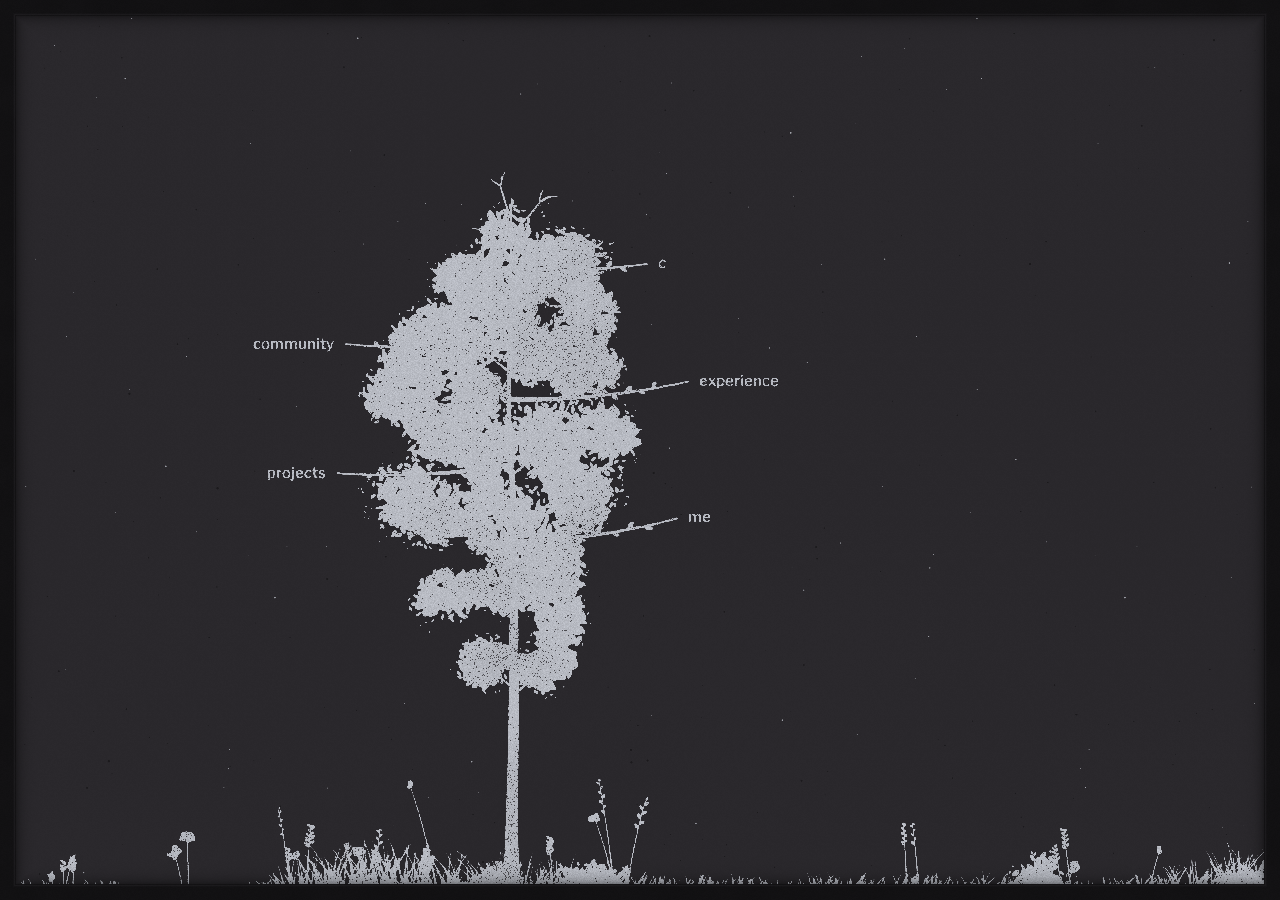
==== index.html @ 80364bac "Wire Aya Sadoq portfolio content Co-authored-by: Copilot <223556219+Copilot@users.noreply.github.com" ====
<!doctype html>
<html lang="en">
  <head>
    <meta charset="utf-8" />
    <meta name="viewport" content="width=device-width, initial-scale=1.0, viewport-fit=cover" />
    <title>Aya Sadoq</title>
    <meta name="description" content="Aya Sadoq, engineering student building AI and information systems, looking for a PFE internship." />
    <link rel="icon" href="/tree/icon/favicon.svg" type="image/svg+xml" />
    <link rel="icon" href="/tree/icon/favicon-32.png" sizes="32x32" type="image/png" />
    <link rel="apple-touch-icon" href="/tree/icon/apple-touch-icon.png" />
    <meta property="og:type" content="website" />
    <meta property="og:title" content="Aya Sadoq" />
    <meta property="og:description" content="Aya Sadoq, engineering student building AI and information systems, looking for a PFE internship." />
    <meta property="twitter:card" content="summary_large_image" />
    <meta property="twitter:title" content="Aya Sadoq" />
    <meta property="twitter:description" content="Aya Sadoq, engineering student building AI and information systems, looking for a PFE internship." />
    <link rel="preload" href="/tree/fonts/LibreFranklin-v20.woff2?v=0b5986a181" as="font" type="font/woff2" crossorigin />
    <link rel="stylesheet" href="/tree/css/style.css?v=22c93e4222" />
  </head>
  <body>
    <canvas id="sheet" aria-label="me, projects, experience, community, contact"></canvas>
    <script type="module" src="/tree/src/main.js?v=4e3da56a2e"></script>
  </body>
</html>
---- tree/css/style.css ----
@font-face {
  font-family: "Libre Franklin";
  /* recortada a latín y a los pesos 500-700 (tools/v20-font.py) */
  src: url(/tree/fonts/LibreFranklin-v20.woff2?v=0b5986a181) format("woff2");
  font-weight: 500 700;
  font-display: swap;
}
html,
body {
  margin: 0;
  height: 100%;
  overflow: hidden;
  background: #2a282c;
}
canvas {
  display: block;
  touch-action: none; /* la hoja se arrastra con el dedo cuando el texto es largo */
}
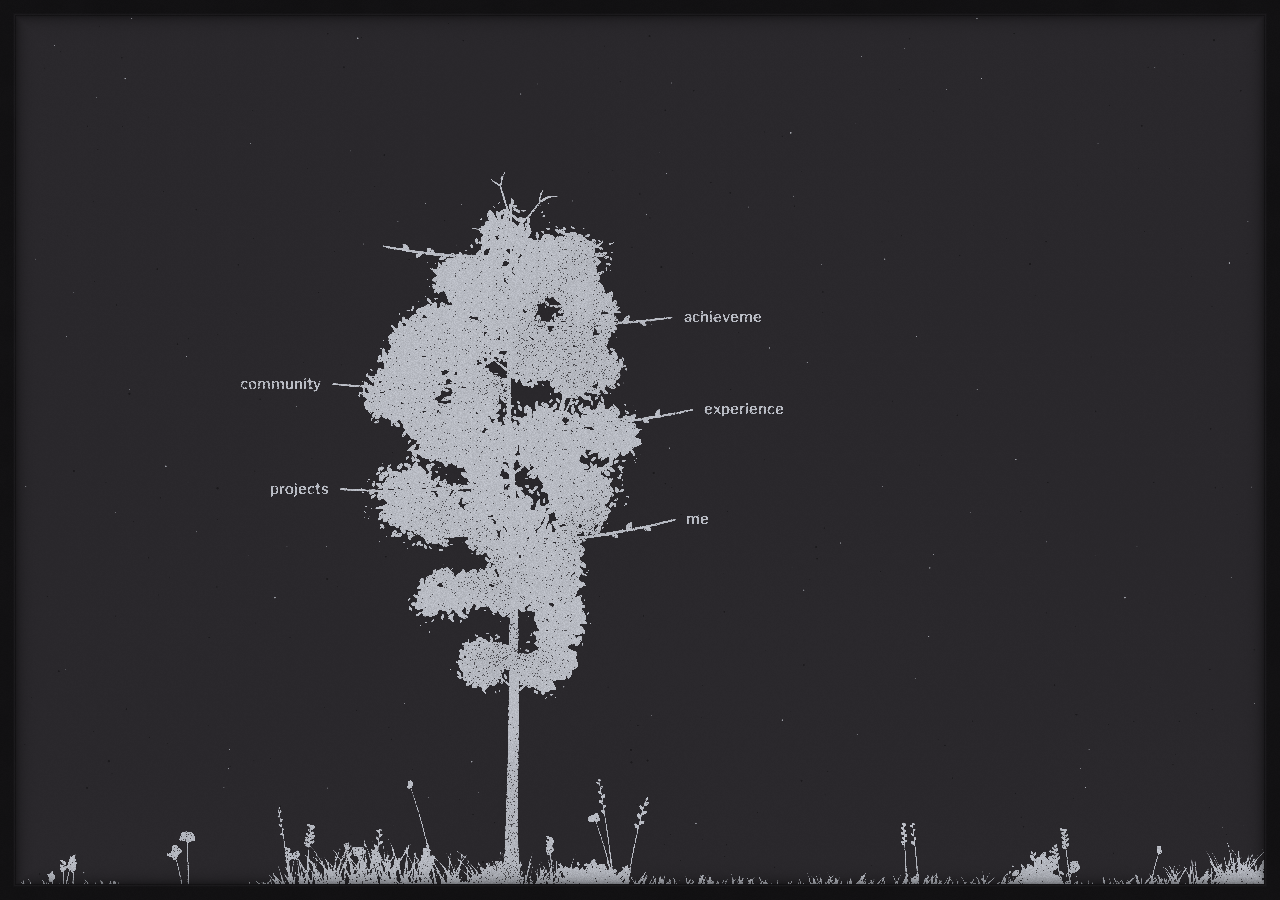
==== commit 4e694c3a: "baseline before new projects" ====
--- a/index.html
+++ b/index.html
@@ -18,7 +18,7 @@
     <link rel="stylesheet" href="/tree/css/style.css?v=22c93e4222" />
   </head>
   <body>
-    <canvas id="sheet" aria-label="me, projects, experience, community, contact"></canvas>
+    <canvas id="sheet" aria-label="me, projects, experience, community, achievements, contact"></canvas>
     <script type="module" src="/tree/src/main.js?v=4e3da56a2e"></script>
   </body>
 </html>
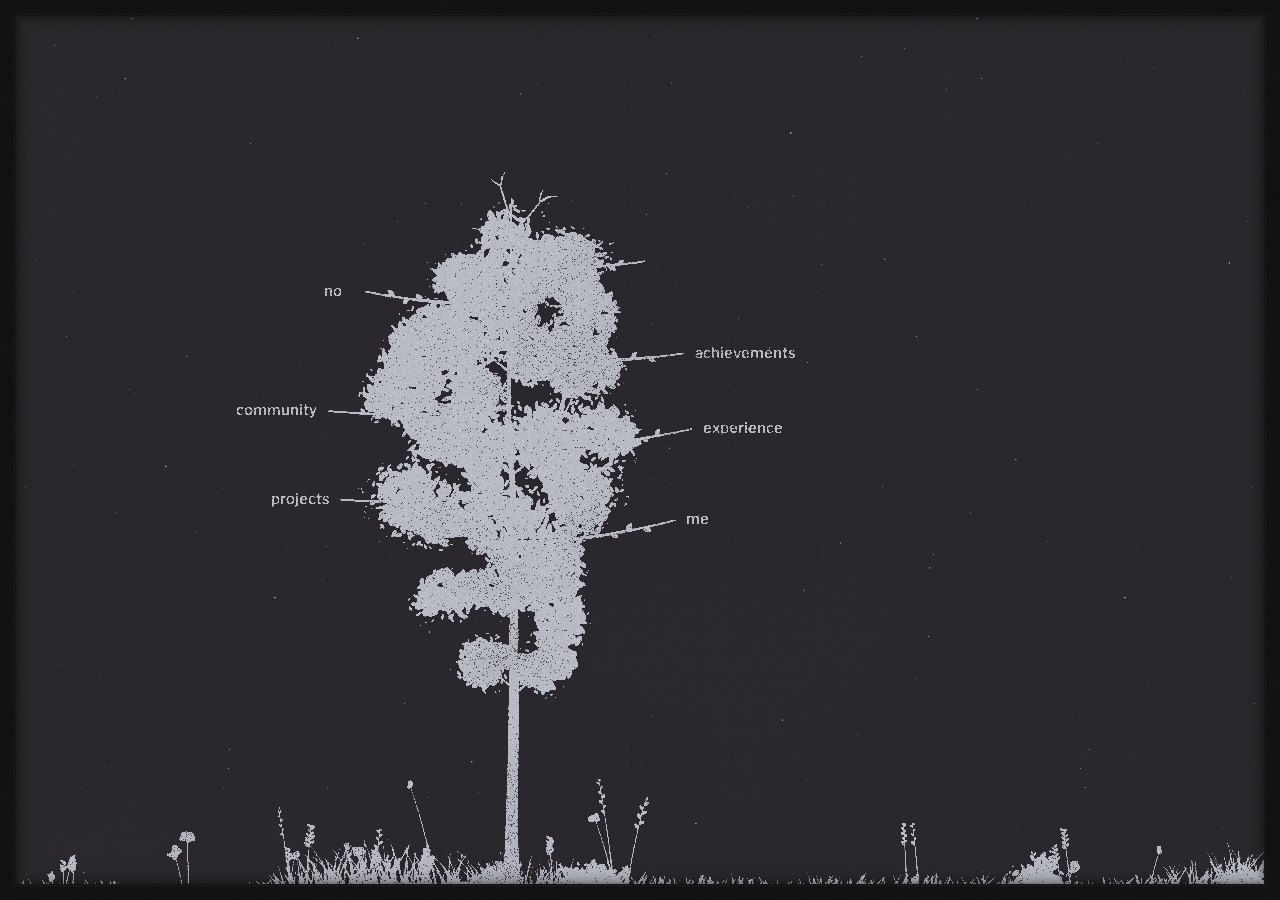
==== commit 4490651c: "now leaf, photos inside text, availability and skills" ====
--- a/index.html
+++ b/index.html
@@ -18,7 +18,7 @@
     <link rel="stylesheet" href="/tree/css/style.css?v=22c93e4222" />
   </head>
   <body>
-    <canvas id="sheet" aria-label="me, projects, experience, community, achievements, contact"></canvas>
+    <canvas id="sheet" aria-label="me, projects, experience, community, achievements, now, contact"></canvas>
     <script type="module" src="/tree/src/main.js?v=4e3da56a2e"></script>
   </body>
 </html>
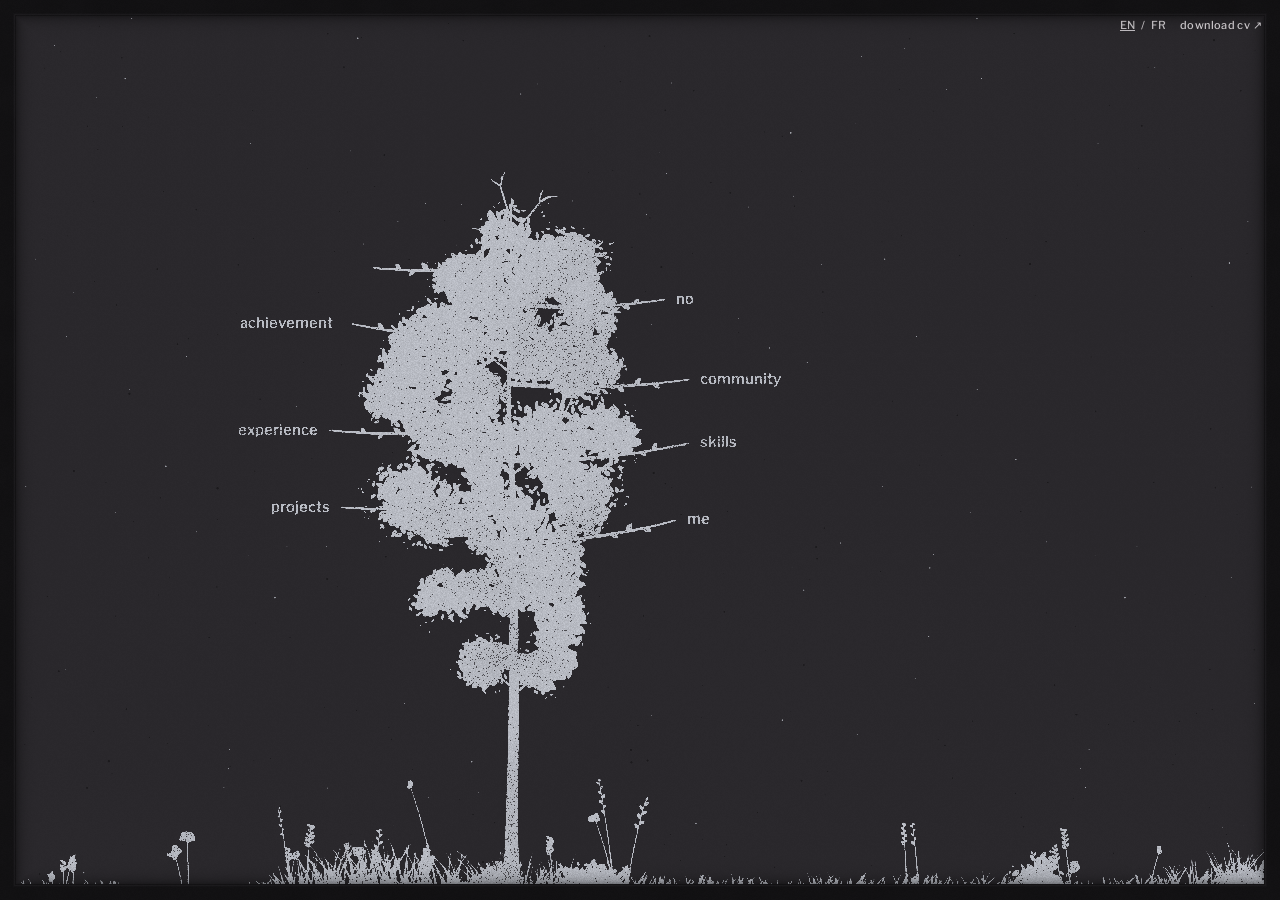
==== commit 404812c5: "Prepare tree portfolio for GitHub Pages" ====
--- a/index.html
+++ b/index.html
@@ -5,20 +5,65 @@
     <meta name="viewport" content="width=device-width, initial-scale=1.0, viewport-fit=cover" />
     <title>Aya Sadoq</title>
     <meta name="description" content="Aya Sadoq, engineering student building AI and information systems, looking for a PFE internship." />
-    <link rel="icon" href="/tree/icon/favicon.svg" type="image/svg+xml" />
-    <link rel="icon" href="/tree/icon/favicon-32.png" sizes="32x32" type="image/png" />
-    <link rel="apple-touch-icon" href="/tree/icon/apple-touch-icon.png" />
+    <link rel="icon" href="tree/icon/favicon.svg" type="image/svg+xml" />
+    <link rel="icon" href="tree/icon/favicon-32.png" sizes="32x32" type="image/png" />
+    <link rel="apple-touch-icon" href="tree/icon/apple-touch-icon.png" />
     <meta property="og:type" content="website" />
     <meta property="og:title" content="Aya Sadoq" />
     <meta property="og:description" content="Aya Sadoq, engineering student building AI and information systems, looking for a PFE internship." />
     <meta property="twitter:card" content="summary_large_image" />
     <meta property="twitter:title" content="Aya Sadoq" />
     <meta property="twitter:description" content="Aya Sadoq, engineering student building AI and information systems, looking for a PFE internship." />
-    <link rel="preload" href="/tree/fonts/LibreFranklin-v20.woff2?v=0b5986a181" as="font" type="font/woff2" crossorigin />
-    <link rel="stylesheet" href="/tree/css/style.css?v=22c93e4222" />
+    <link rel="preload" href="tree/fonts/LibreFranklin-v20.woff2?v=0b5986a181" as="font" type="font/woff2" crossorigin />
+    <link rel="stylesheet" href="tree/css/style.css?v=22c93e4222" />
   </head>
   <body>
     <canvas id="sheet" aria-label="me, projects, experience, community, achievements, now, contact"></canvas>
-    <script type="module" src="/tree/src/main.js?v=4e3da56a2e"></script>
+    <div class="opening-note" aria-label="Introduction">
+      <span>i'm aya sadoq. i build ai and software for real-world problems.</span>
+      <span>follow the leaves to explore my work.</span>
+    </div>
+    <nav class="top-actions" aria-label="Language and CV">
+      <div class="language-switch" aria-label="Language">
+        <button type="button" data-language="en" aria-label="English">EN</button>
+        <span aria-hidden="true">/</span>
+        <button type="button" data-language="fr" aria-label="Français">FR</button>
+      </div>
+      <a class="cv-link" href="cv/aya-sadoq-cv.pdf" download>download cv <span aria-hidden="true">↗</span></a>
+    </nav>
+    <script>
+      (() => {
+        let saved = null;
+        try { saved = localStorage.getItem("aya-language"); } catch {}
+        const browserPrefersFrench = navigator.languages?.some((item) => item.toLowerCase().startsWith("fr"))
+          || navigator.language?.toLowerCase().startsWith("fr");
+        const language = saved || (browserPrefersFrench ? "fr" : "en");
+        const description = language === "fr"
+          ? "Aya Sadoq, élève ingénieure en systèmes d’information et communication, spécialisée en IA et logiciels utiles. À la recherche d’un stage de fin d’études en janvier 2027."
+          : "Aya Sadoq, engineering student building AI and information systems, looking for a PFE internship in January 2027.";
+        document.documentElement.lang = language;
+        document.querySelector("#sheet").setAttribute("aria-label", language === "fr" ? "à propos, projets, compétences, expérience, engagement, distinctions, en ce moment, contact" : "me, projects, skills, experience, community, achievements, now, contact");
+        document.querySelector(".top-actions").setAttribute("aria-label", language === "fr" ? "Langue et CV" : "Language and CV");
+        document.querySelector(".language-switch").setAttribute("aria-label", language === "fr" ? "Choisir la langue" : "Choose language");
+        document.querySelector('meta[name="description"]').content = description;
+        document.querySelector('meta[property="og:description"]').content = description;
+        document.querySelector('meta[property="twitter:description"]').content = description;
+        document.querySelector(".opening-note").setAttribute("aria-label", language === "fr" ? "Présentation personnelle" : "Personal introduction");
+        if (language === "fr") {
+          const lines = document.querySelectorAll(".opening-note span");
+          lines[0].textContent = "je suis aya sadoq. je conçois des solutions d’IA et des logiciels pour des problèmes concrets.";
+          lines[1].textContent = "suivez les feuilles pour découvrir mon travail.";
+        }
+        document.querySelectorAll("[data-language]").forEach((button) => {
+          button.setAttribute("aria-pressed", String(button.dataset.language === language));
+          button.addEventListener("click", () => {
+            try { localStorage.setItem("aya-language", button.dataset.language); } catch {}
+            location.reload();
+          });
+        });
+        document.querySelector(".cv-link").textContent = language === "fr" ? "télécharger mon CV ↗" : "download cv ↗";
+      })();
+    </script>
+    <script type="module" src="tree/src/main.js?v=lang-fr-2"></script>
   </body>
 </html>
--- a/tree/css/style.css
+++ b/tree/css/style.css
@@ -1,7 +1,7 @@
 @font-face {
   font-family: "Libre Franklin";
   /* recortada a latín y a los pesos 500-700 (tools/v20-font.py) */
-  src: url(/tree/fonts/LibreFranklin-v20.woff2?v=0b5986a181) format("woff2");
+  src: url(../fonts/LibreFranklin-v20.woff2?v=0b5986a181) format("woff2");
   font-weight: 500 700;
   font-display: swap;
 }
@@ -16,3 +16,65 @@
   display: block;
   touch-action: none; /* la hoja se arrastra con el dedo cuando el texto es largo */
 }
+.opening-note {
+  position: fixed;
+  z-index: 2;
+  top: clamp(24px, 6vh, 56px);
+  left: 50%;
+  width: min(70vw, 520px);
+  height: 1.5em;
+  transform: translateX(-50%);
+  color: #f1edf0;
+  font: 500 clamp(15px, 2vw, 20px)/1.5 "Libre Franklin", "Helvetica Neue", Arial, sans-serif;
+  text-align: center;
+  pointer-events: none;
+}
+.opening-note span {
+  position: absolute;
+  inset: 0;
+  opacity: 0;
+  animation: opening-line 2.8s ease both;
+}
+.opening-note span:nth-child(2) { animation-delay: 2.8s; }
+@keyframes opening-line {
+  0%, 12% { opacity: 0; transform: translateY(9px); }
+  24%, 72% { opacity: 1; transform: translateY(0); }
+  100% { opacity: 0; transform: translateY(-6px); }
+}
+.top-actions {
+  position: fixed;
+  z-index: 3;
+  top: max(16px, env(safe-area-inset-top));
+  right: max(18px, env(safe-area-inset-right));
+  display: flex;
+  align-items: center;
+  gap: 12px;
+  color: #f1edf0;
+  font: 500 11px/1.4 "Libre Franklin", "Helvetica Neue", Arial, sans-serif;
+}
+.language-switch { display: flex; align-items: center; gap: 4px; opacity: .74; }
+.language-switch button {
+  padding: 2px;
+  border: 0;
+  background: transparent;
+  color: inherit;
+  font: inherit;
+  cursor: pointer;
+}
+.language-switch button[aria-pressed="true"] { opacity: 1; text-decoration: underline; }
+.language-switch button:focus-visible, .cv-link:focus-visible {
+  outline: 2px solid currentColor;
+  outline-offset: 3px;
+  border-radius: 2px;
+}
+.cv-link {
+  color: #f1edf0;
+  font: inherit;
+  letter-spacing: .035em;
+  text-decoration: none;
+  opacity: .82;
+}
+.cv-link:hover, .cv-link:focus-visible { opacity: 1; text-decoration: underline; }
+@media (prefers-reduced-motion: reduce) {
+  .opening-note { display: none; }
+}
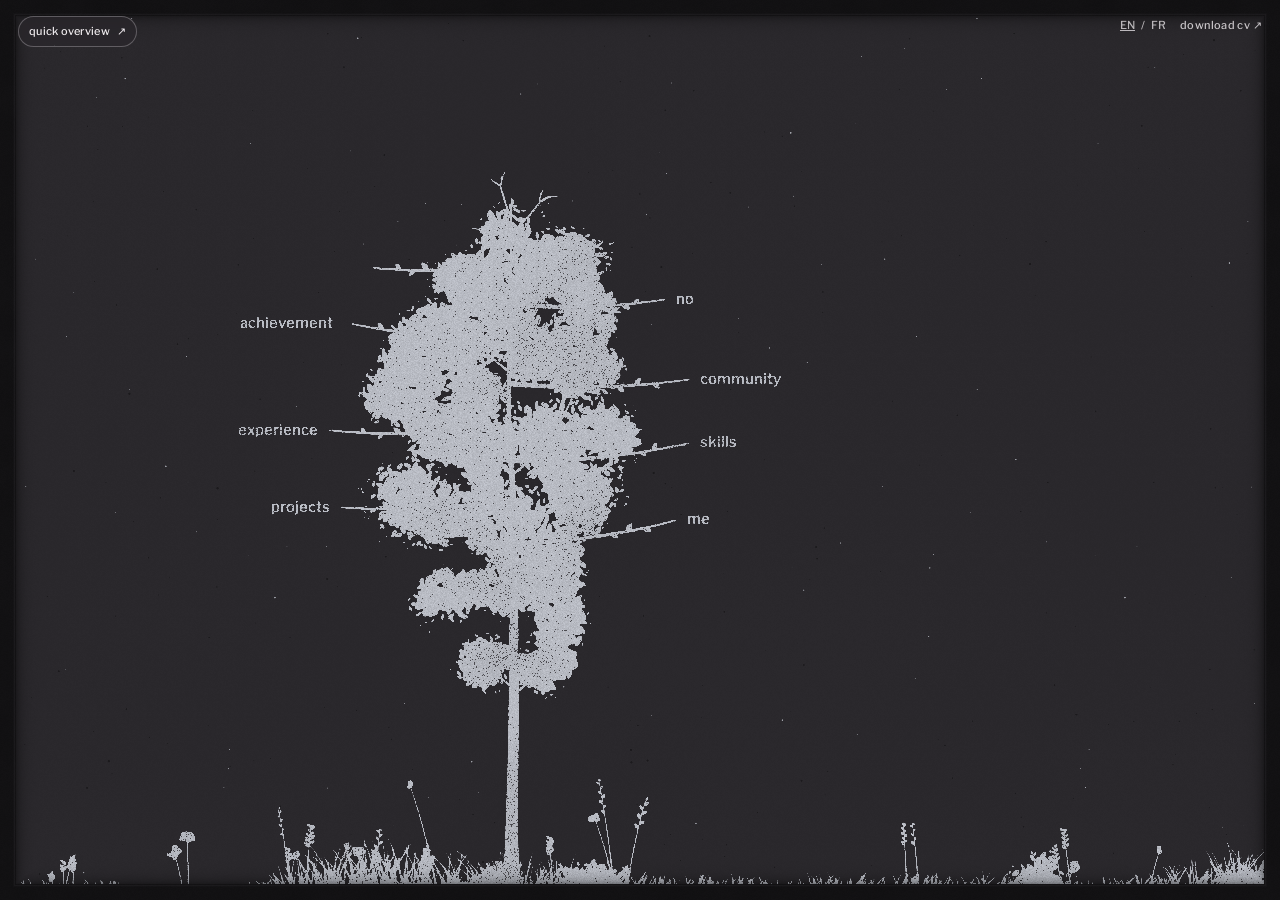
==== commit 9820c77b: "Add recruiter-friendly portfolio overview" ====
--- a/index.html
+++ b/index.html
@@ -15,10 +15,11 @@
     <meta property="twitter:title" content="Aya Sadoq" />
     <meta property="twitter:description" content="Aya Sadoq, engineering student building AI and information systems, looking for a PFE internship." />
     <link rel="preload" href="tree/fonts/LibreFranklin-v20.woff2?v=0b5986a181" as="font" type="font/woff2" crossorigin />
-    <link rel="stylesheet" href="tree/css/style.css?v=22c93e4222" />
+    <link rel="stylesheet" href="tree/css/style.css?v=overview-1" />
   </head>
   <body>
     <canvas id="sheet" aria-label="me, projects, experience, community, achievements, now, contact"></canvas>
+    <a class="overview-link" href="overview.html"><span class="overview-link-label">quick overview</span><span aria-hidden="true">↗</span></a>
     <div class="opening-note" aria-label="Introduction">
       <span>i'm aya sadoq. i build ai and software for real-world problems.</span>
       <span>follow the leaves to explore my work.</span>
@@ -29,7 +30,7 @@
         <span aria-hidden="true">/</span>
         <button type="button" data-language="fr" aria-label="Français">FR</button>
       </div>
-      <a class="cv-link" href="cv/aya-sadoq-cv.pdf" download>download cv <span aria-hidden="true">↗</span></a>
+      <a class="cv-link" href="cv/cv_aya_sadoq_en.pdf" download>download cv <span aria-hidden="true">↗</span></a>
     </nav>
     <script>
       (() => {
@@ -44,6 +45,8 @@
         document.documentElement.lang = language;
         document.querySelector("#sheet").setAttribute("aria-label", language === "fr" ? "à propos, projets, compétences, expérience, engagement, distinctions, en ce moment, contact" : "me, projects, skills, experience, community, achievements, now, contact");
         document.querySelector(".top-actions").setAttribute("aria-label", language === "fr" ? "Langue et CV" : "Language and CV");
+        document.querySelector(".overview-link").setAttribute("aria-label", language === "fr" ? "Ouvrir la vue d’ensemble" : "Open the quick overview");
+        document.querySelector(".overview-link-label").textContent = language === "fr" ? "vue d’ensemble" : "quick overview";
         document.querySelector(".language-switch").setAttribute("aria-label", language === "fr" ? "Choisir la langue" : "Choose language");
         document.querySelector('meta[name="description"]').content = description;
         document.querySelector('meta[property="og:description"]').content = description;
@@ -62,6 +65,7 @@
           });
         });
         document.querySelector(".cv-link").textContent = language === "fr" ? "télécharger mon CV ↗" : "download cv ↗";
+        document.querySelector(".cv-link").href = language === "fr" ? "cv/cv_aya_sadoq_fr.pdf" : "cv/cv_aya_sadoq_en.pdf";
       })();
     </script>
     <script type="module" src="tree/src/main.js?v=lang-fr-2"></script>
--- a/tree/css/style.css
+++ b/tree/css/style.css
@@ -52,6 +52,25 @@
   color: #f1edf0;
   font: 500 11px/1.4 "Libre Franklin", "Helvetica Neue", Arial, sans-serif;
 }
+.overview-link {
+  position: fixed;
+  z-index: 3;
+  top: max(16px, env(safe-area-inset-top));
+  left: max(18px, env(safe-area-inset-left));
+  display: inline-flex;
+  align-items: center;
+  gap: 7px;
+  padding: 7px 10px;
+  border: 1px solid rgb(241 237 240 / 28%);
+  border-radius: 999px;
+  background: rgb(42 40 44 / 62%);
+  color: #f1edf0;
+  font: 500 11px/1.4 "Libre Franklin", "Helvetica Neue", Arial, sans-serif;
+  letter-spacing: .025em;
+  text-decoration: none;
+  backdrop-filter: blur(10px);
+}
+.overview-link:hover { border-color: rgb(241 237 240 / 62%); background: rgb(42 40 44 / 82%); }
 .language-switch { display: flex; align-items: center; gap: 4px; opacity: .74; }
 .language-switch button {
   padding: 2px;
@@ -62,7 +81,7 @@
   cursor: pointer;
 }
 .language-switch button[aria-pressed="true"] { opacity: 1; text-decoration: underline; }
-.language-switch button:focus-visible, .cv-link:focus-visible {
+.language-switch button:focus-visible, .cv-link:focus-visible, .overview-link:focus-visible {
   outline: 2px solid currentColor;
   outline-offset: 3px;
   border-radius: 2px;
